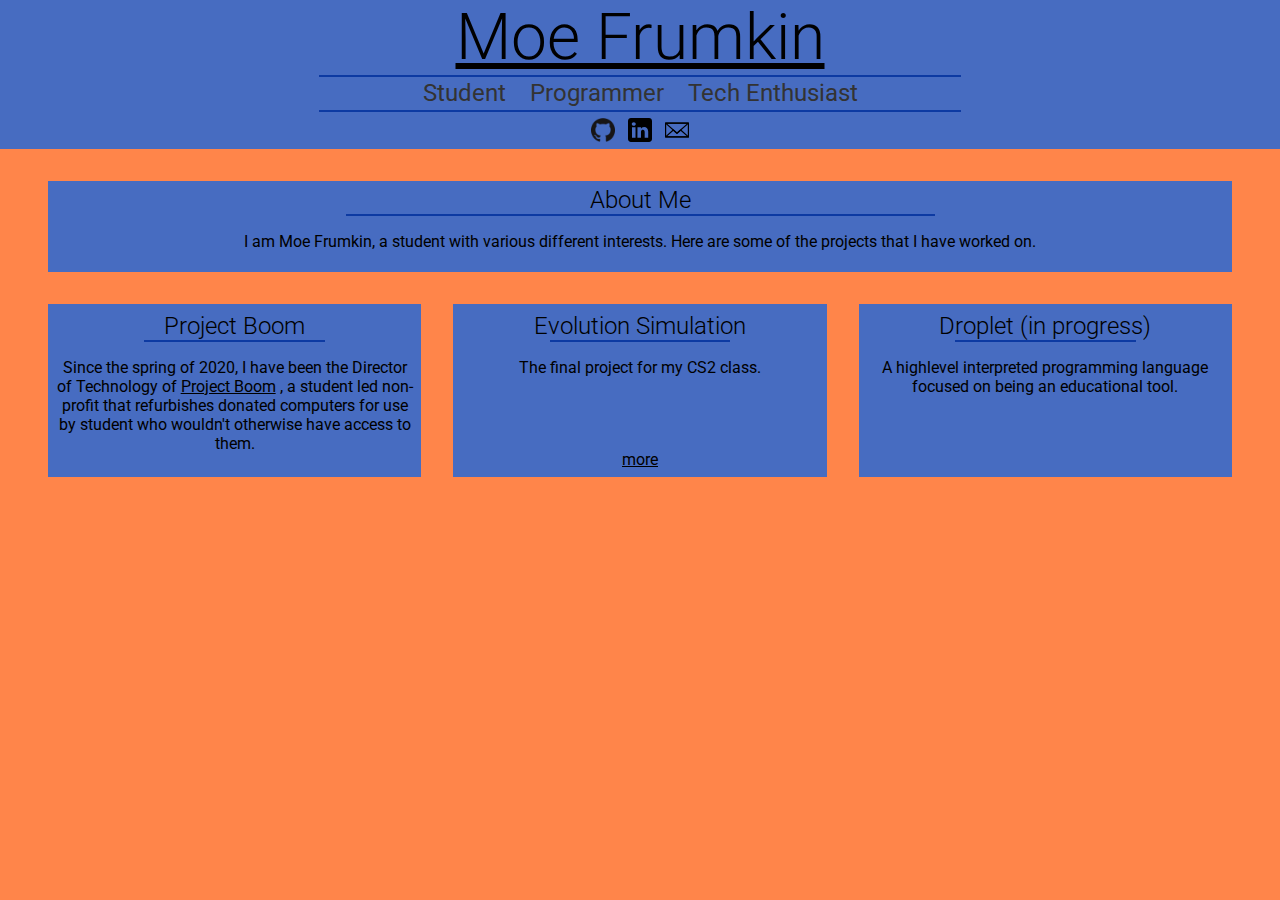
==== index.html @ 28e20fed "initial commit" ====
<!DOCTYPE html>
<html>

<head>
    <title>Moe Frumkin</title>
    <meta name="description" content="Moe Frumkin's Personal Website'">
    <meta name="keywords" content="Programming">
    <meta name="author" content="Moe Frumkin">
    <meta name="viewport" content="width=device-width, initial-scale=1">
    <link rel="apple-touch-icon" sizes="180x180" href="img/icons/apple-touch-icon.png">
    <link rel="icon" type="image/png" sizes="32x32" href="img/icons/favicon-32x32.png">
    <link rel="icon" type="image/png" sizes="16x16" href="img/icons/favicon-16x16.png">
    <link
        href="https://fonts.googleapis.com/css2?family=Open+Sans:wght@300;400&family=Roboto:wght@100;200;300;400;700&display=swap"
        rel="stylesheet">
    <link rel="stylesheet" href="/css/colors.css" />
    <link rel="stylesheet" href="/css/main.css" />
</head>

<body>
    <header>
        <h1><a href="/">Moe Frumkin</a></h1>
        <hr>
        <div id="subheader">
            <h3>Student</h3>
            <h3>Programmer</h3>
            <h3>Tech Enthusiast</h3>
        </div>
        <hr>
        <div id="social">
            <a href="https://github.com/moefrumkin" target="blank"><img src="/img/social/github.png" /></a>
            <a href="https://www.linkedin.com/in/moe-frumkin-36724a1b4/" target="blank"><img
                    src='/img/social/linkedin.svg' /></a>
            <a href="mailto:moe@moefrumkin.com"><img src="/img/social/email.svg" /></a>
        </div>
    </header>
    <div id="about">
        <span class="project-title">About Me</span>
        <hr>
        <p>
            I am Moe Frumkin, a student with various different interests. Here are some of the projects that I have
            worked on.
        </p>
    </div>
    <div id="projects">
        <div class="project">
            <span class="project-title">Project Boom</span>
            <hr>
            <p> Since the spring of 2020, I have been the Director of Technology of
                <a href="https: //projectboom.org">Project Boom</a>
                , a student led non-profit that refurbishes donated
                computers for use by student who wouldn't otherwise have access to them.
            </p>
        </div>
        <div class="project">
            <span class="project-title">Evolution Simulation</span>
            <hr>
            <p>The final project for my CS2 class.</p>
            <div class="project-footer"><a class="more" href="/evolution-simulation">more</a></div>
        </div>
        <div class="project">
            <span class="project-title">Droplet (in progress)</span>
            <hr>
            <p>A highlevel interpreted programming language focused on being an educational tool.</p>
        </div>
    </div>
</body>

</html>
---- css/colors.css ----
:root {
	--color-primary-0: #0D3AA2;	/* Main Primary color */
	--color-primary-1: #476CC1;
	--color-primary-2: #2351BC;
	--color-primary-3:  #092E82;
	--color-primary-4: #062265;

	--color-secondary-1-0: #F2DA00;	/* Main Secondary color (1) */
	--color-secondary-1-1: #FFED4A;
	--color-secondary-1-2: #FFE717;
	--color-secondary-1-3: #C2AF00;
	--color-secondary-1-4: #978700;

	--color-secondary-2-0: #F24F00;	/* Main Secondary color (2) */
	--color-secondary-2-1: #FF854A;
	--color-secondary-2-2: #FF6217;
	--color-secondary-2-3: #C23F00;
	--color-secondary-2-4: #973100;
}
---- css/main.css ----
body {
	margin: 0;
	background-color: var(--color-secondary-2-1);
}

header {
	display: flex;
	flex-direction: column;
	align-content: center;
	justify-content: center;
	background-color: var(--color-primary-1);
}

#subheader{
	display: flex;
	align-content: center;
	justify-content: center;
}

header h1{
	text-align: center;
	font-size: 4em;
	margin-block-start: 0;
	margin-block-end: 0;
	font-family: Roboto;
	font-weight: 300;
}

a {
	text-decoration: underline;
	color: #000;
}

hr {
	width: 50%;
	margin: 0 auto;
	border: 0.5px solid var(--color-primary-0);
}

#subheader h3{
	font-size: 1em;
	color: #333;
	margin-block-start: 0.5em;
	margin-block-end: 0;
	margin-left: 0.5em;
	margin-right: 0.5em;
	margin-top: 0.1em;
	margin-bottom: 0.1em;
	font-size: 1.5em;
	font-family: Roboto;
	font-weight: 400;
}

#social {
	display: flex;
	align-content: center;
	justify-content: center;
	margin-bottom: 0em;
}

#social a {
	height: 1.5em;
	margin: 0.4em;
}

#social img {
	width: 1.5em;
	height: 1.5em;
	margin-top: 0.em;
	margin-bottom: 0.2em;
}

#about {
	margin: 2em 3em 0em 3em;
    padding: 5px;
	background-color: var(--color-primary-1);
	font-family: Roboto;
	text-align: center;
	display: flex;
	flex-direction: column;
}

#projects {
    margin: 2em;
	display: flex;
	justify-content: space-between;
}

.project {
	margin: 0em 1em;
	width: 24em;
	background-color: var(--color-primary-1);
	text-align: center;
	font-family: Roboto;
	padding: 0.5em;
	transition: all 0.5s;
	display: flex;
	flex-direction: column;
}

.project:hover {
	transform: scale(1.05);
	filter: brightness(120%);
	box-shadow: 0 0 0 2px grey;
}

.project-title {
	font-size: 1.5em;
	font-weight: 300;
}

.project-footer {
	margin-top: auto;
	display: flex;
	justify-content: center;
}

.project p {
	font-weight: 400;
}

.link-button {
	background-color: var(--color-secondary-2-0);
	margin: 0 2em;
	width: 10em;
	vertical-align: middle;
	display: flex;
	transition: all 0.5s;
}

.link-button:hover {
	transform: scale(1.025);
	filter: brightness(120%);
	box-shadow: 0 0 0 1px grey;
}

.link-button a {
	margin: auto;
	padding: 0.5em;
}

/*
	rules for mobile devices
*/
@media only screen and (max-width:800px){
	
	header h1{
		font-size: 3em;
	}
	
	#subheader h3 {
		text-align: center;
		font-size: 1em;
	}

	hr {
		width: 75%;
	}
	
	#projects {
		width: 80%;
		margin: 20px auto;
		flex-direction: column;
	}
	
	.project {
		width: 90%;
		margin: 10px auto;
	}
	
}
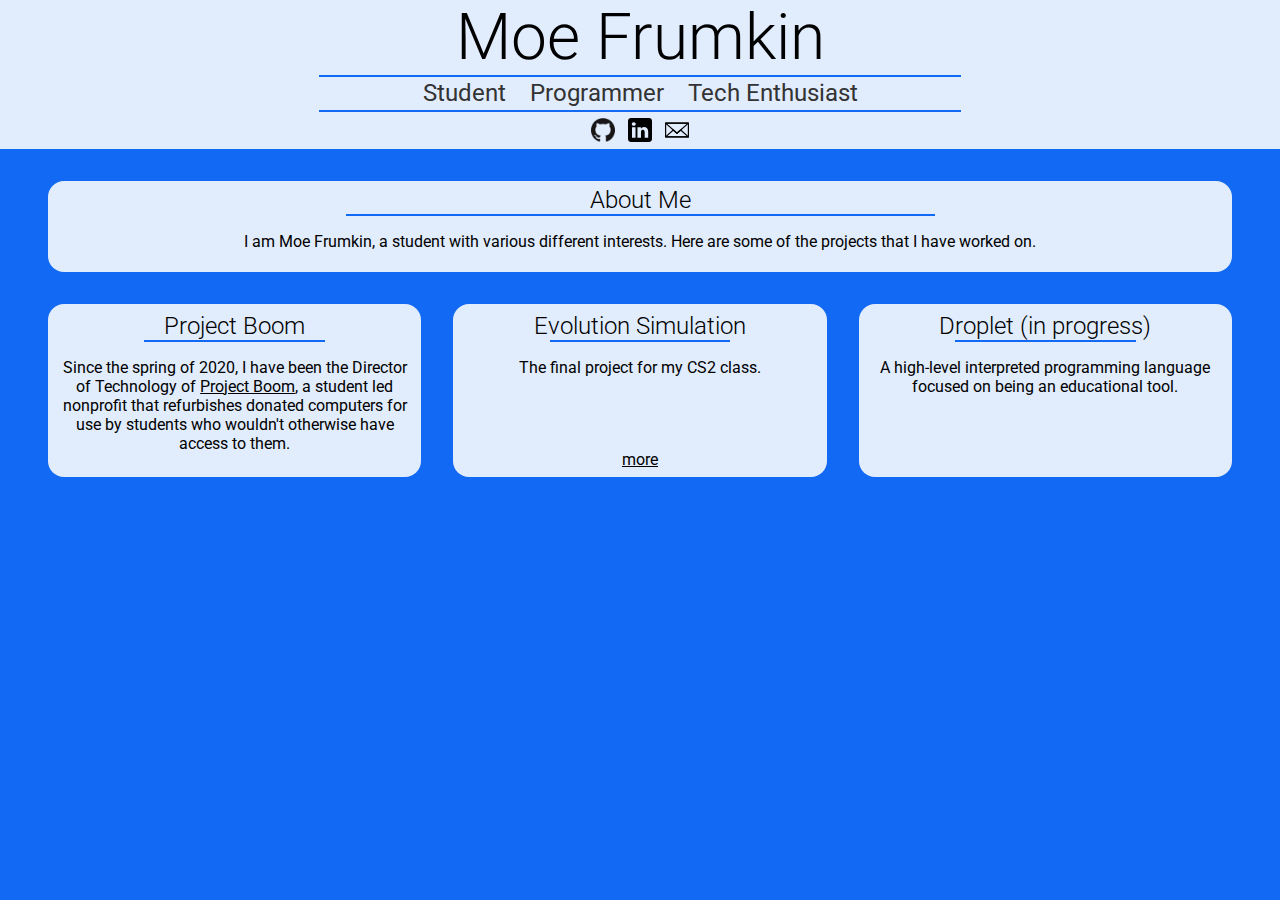
==== commit f18368cd: "My edits with @moefrumkin and @BlueCapacitor's comments" ====
--- a/index.html
+++ b/index.html
@@ -47,9 +47,8 @@
             <span class="project-title">Project Boom</span>
             <hr>
             <p> Since the spring of 2020, I have been the Director of Technology of
-                <a href="https: //projectboom.org">Project Boom</a>
-                , a student led non-profit that refurbishes donated
-                computers for use by student who wouldn't otherwise have access to them.
+                <a href="https://projectboom.org">Project Boom</a>, a student led nonprofit that refurbishes donated
+                computers for use by students who wouldn't otherwise have access to them.
             </p>
         </div>
         <div class="project">
@@ -61,7 +60,7 @@
         <div class="project">
             <span class="project-title">Droplet (in progress)</span>
             <hr>
-            <p>A highlevel interpreted programming language focused on being an educational tool.</p>
+            <p>A high-level interpreted programming language focused on being an educational tool.</p>
         </div>
     </div>
 </body>
--- a/css/colors.css
+++ b/css/colors.css
@@ -1,9 +1,9 @@
 :root {
-	--color-primary-0: #0D3AA2;	/* Main Primary color */
-	--color-primary-1: #476CC1;
-	--color-primary-2: #2351BC;
-	--color-primary-3:  #092E82;
-	--color-primary-4: #062265;
+	--color-primary-0: #1269F3;	/* Main Primary color */
+	--color-primary-1: #E1ECFD;
+	--color-primary-2: #FFFFFF;
+	--color-primary-3:  #FFFFFF;
+	--color-primary-4: #FFFFFF;
 
 	--color-secondary-1-0: #F2DA00;	/* Main Secondary color (1) */
 	--color-secondary-1-1: #FFED4A;
@@ -12,7 +12,7 @@
 	--color-secondary-1-4: #978700;
 
 	--color-secondary-2-0: #F24F00;	/* Main Secondary color (2) */
-	--color-secondary-2-1: #FF854A;
+	--color-secondary-2-1: #1269F3;
 	--color-secondary-2-2: #FF6217;
 	--color-secondary-2-3: #C23F00;
 	--color-secondary-2-4: #973100;
--- a/css/main.css
+++ b/css/main.css
@@ -22,8 +22,12 @@
 	font-size: 4em;
 	margin-block-start: 0;
 	margin-block-end: 0;
-	font-family: Roboto;
+	font-family: -apple-system, BlinkMacSystemFont, 'Segoe UI', Roboto, Oxygen, Ubuntu, Cantarell, 'Open Sans', 'Helvetica Neue', sans-serif, Helvetica, sans-serif, Arial;
 	font-weight: 300;
+}
+
+header h1 a {
+	text-decoration: none;
 }
 
 a {
@@ -47,7 +51,7 @@
 	margin-top: 0.1em;
 	margin-bottom: 0.1em;
 	font-size: 1.5em;
-	font-family: Roboto;
+	font-family: -apple-system, BlinkMacSystemFont, 'Segoe UI', Roboto, Oxygen, Ubuntu, Cantarell, 'Open Sans', 'Helvetica Neue', sans-serif, Helvetica, sans-serif, Arial;
 	font-weight: 400;
 }
 
@@ -74,10 +78,11 @@
 	margin: 2em 3em 0em 3em;
     padding: 5px;
 	background-color: var(--color-primary-1);
-	font-family: Roboto;
+	font-family: -apple-system, BlinkMacSystemFont, 'Segoe UI', Roboto, Oxygen, Ubuntu, Cantarell, 'Open Sans', 'Helvetica Neue', sans-serif, Helvetica, sans-serif, Arial;
 	text-align: center;
 	display: flex;
 	flex-direction: column;
+	border-radius: 1em;
 }
 
 #projects {
@@ -91,11 +96,12 @@
 	width: 24em;
 	background-color: var(--color-primary-1);
 	text-align: center;
-	font-family: Roboto;
+	font-family: -apple-system, BlinkMacSystemFont, 'Segoe UI', Roboto, Oxygen, Ubuntu, Cantarell, 'Open Sans', 'Helvetica Neue', sans-serif, Helvetica, sans-serif, Arial;
 	padding: 0.5em;
 	transition: all 0.5s;
 	display: flex;
 	flex-direction: column;
+	border-radius: 1em;
 }
 
 .project:hover {
